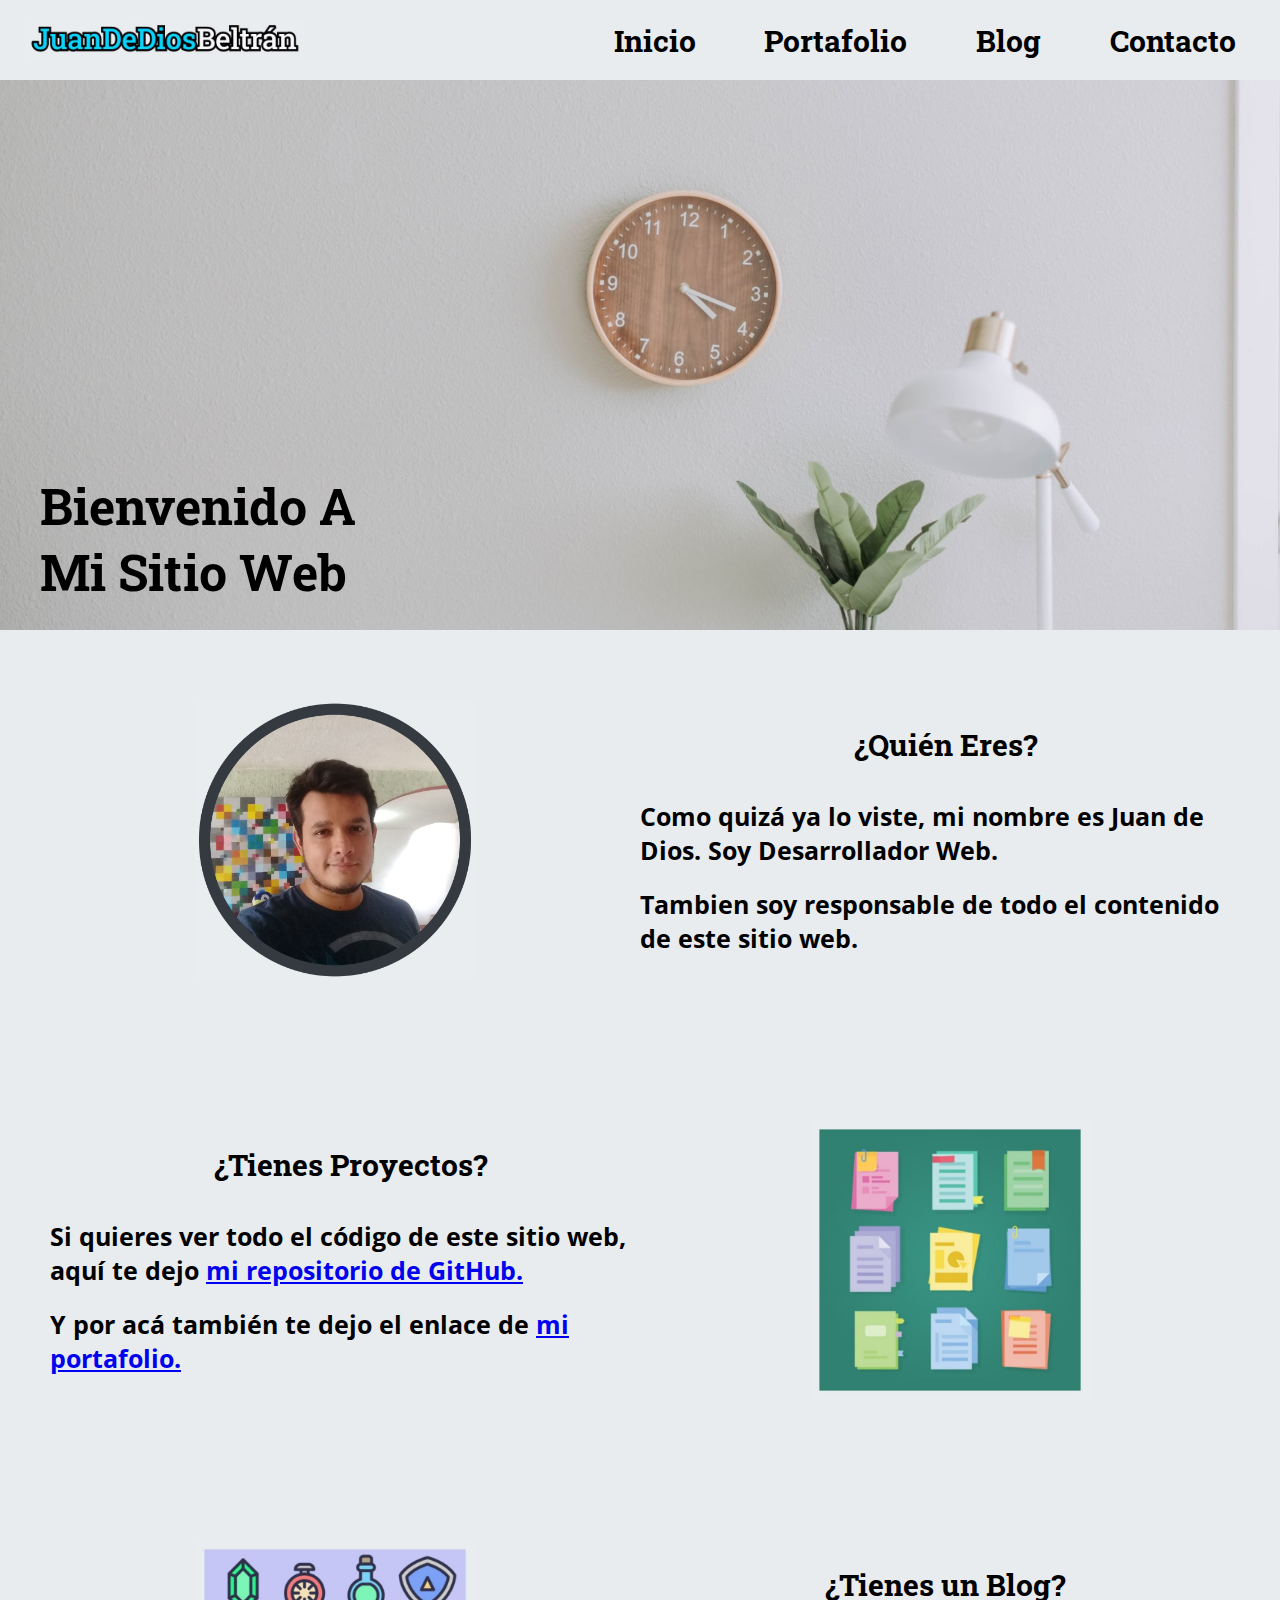
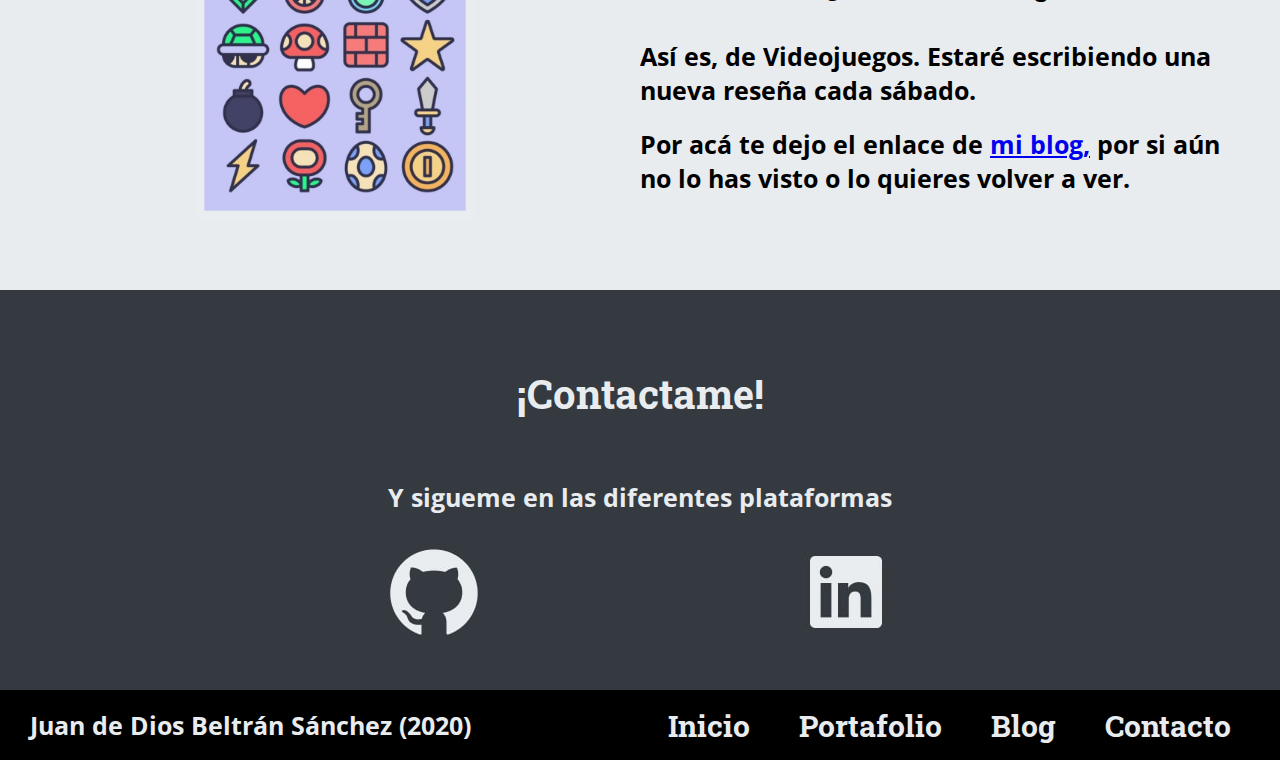
==== index.html @ 56208db0 "portafolio.css responsive; se modifico el texto en index.html en la seccion de videojuegos (Para agr" ====
<!DOCTYPE html>
<html lang="es">
<head>
    <meta charset="UTF-8">
    <meta name="viewport" content="width=device-width, initial-scale=1.0">
    <title>Inicio de Juan de Dios Beltrán</title>
    <link rel="preconnect" href="https://fonts.gstatic.com">
    <link href="https://fonts.googleapis.com/css2?family=Open+Sans&family=Roboto+Slab:wght@500&display=swap" rel="stylesheet">
    <link rel="stylesheet" href="css/estilos.css">
    <link rel="stylesheet" href="css/header.css">
    <link rel="stylesheet" href="css/index.css">
    <link rel="stylesheet" href="css/footer.css">
</head>
<body>
    <header>
        <section id="headerArriba">
            <div id="Isotipo">
                <a href="https://juandediosbeltran.github.io/"><img src="imagenes/Isotipo.jpg" alt=""></a></div>
            <div id="Navegacion">
                <ul>
                    <li><h2><a href="https://juandediosbeltran.github.io/">Inicio</a></h2></li>
                    <li><h2><a href="https://juandediosbeltran.github.io/portafolio.html">Portafolio</a></h2></li>
                    <li><h2><a href="https://juandediosbeltran.github.io/blog.html">Blog</a></h2></li>
                    <li><h2><a href="https://juandediosbeltran.github.io/contacto.html">Contacto</a></h2></li>
                </ul>
            </div>
        </section>
        <section id="headerAbajo" style="background-image: url(imagenes/Inicio.jpg); color: #000000;">
            <p><h1>Bienvenido a</h1></p>
            <p><h1>mi sitio web</h1></p>
        </section>
    </header>
    <main>
        <section id="mainInicio">
            <div class="texto">
                <p><h2>¿Quién Eres?</h2></p>
                <p><h3>Como quizá ya lo viste, mi nombre es Juan de Dios. Soy Desarrollador Web.</h3></p>
                <p><h3>Tambien soy responsable de todo el contenido de este sitio web.</h3></p>
            </div>
            <div class="imagen">
                <img src="imagenes/FotoMarcaPersonal.jpg" alt="Imagen mia">
            </div>
        </section>
        <section id="mainPortafolio">
            <div class="texto">
                <p><h2>¿Tienes Proyectos?</h2></p>
                <p><h3>Si quieres ver todo el código de este sitio web, aquí te dejo <a href="https://github.com/JuanDeDiosBeltran">mi repositorio de GitHub.</a></h3></p>
                <p><h3>Y por acá también te dejo el enlace de <a href="https://juandediosbeltran.github.io/portafolio.html">mi portafolio.</a></h3></p>
            </div>
            <div class="imagen">
                <img src="imagenes/ArchivosIndex.jpg" alt="Imagen de trabajo">
            </div>
        </section>
        <section id="mainBlog">
            <div class="texto">
                <p><h2>¿Tienes un Blog?</h2></p>
                <p><h3>Así es, de Videojuegos. Estaré escribiendo una nueva reseña cada sábado.</h3></p>
                <p><h3>Por acá te dejo el enlace de <a href="https://juandediosbeltran.github.io/blog.html">mi blog,</a> por si aún no lo has visto o lo quieres volver a ver.</h3></p>
            </div>
            <div class="imagen">
                <img src="imagenes/VideojuegosIndex.jpg" alt="Imagen de videojuegos">
            </div>
        </section>
    </main>
    <footer>
        <section id="footerArriba">
            <p><h2> <a href="contacto.html">¡Contactame!</a></h2></p>
            <p><h3>Y sigueme en las diferentes plataformas</h3></p>
            <div>
                <a href="https://github.com/JuanDeDiosBeltran"><img src="imagenes/GitHub.jpg" alt="GitHub"></a>
                <a href="https://www.linkedin.com/in/juan-de-dios-beltr%C3%A1n-s%C3%A1nchez-5502b41b7/"><img src="imagenes/LinkedIn.jpg" alt="LikedIn"></a>
            </div>
        </section>
        <section id="footerAbajo">
            <div><h3>Juan de Dios Beltrán Sánchez (2020)</h3></div>
            <div>
                <ul>
                    <li><h2><a href="index.html">Inicio</a></h2></li>
                    <li><h2><a href="portafolio.html">Portafolio</a></h2></li>
                    <li><h2><a href="blog.html">Blog</a></h2></li>
                    <li><h2><a href="contacto.html">Contacto</a></h2></li>
                </ul>
            </div>
        </section>
    </footer>
</body>
</html>
---- css/estilos.css ----
*{
    margin: 0;
    padding: 0;
}

h1{
    font-size: 50px;
    font-family: 'Roboto Slab', serif;.
}

h2{
    font-size: 30px;
    font-family: 'Roboto Slab', serif;.
}

h3{
    font-size: 25px;
    font-family: 'Open Sans', sans-serif;
}
---- css/header.css ----
#headerArriba{
    background-color:#E9ECEF;
    height: 70px;
    padding: 5px 10px;

    display: flex;
}

#headerArriba a{
    color: black;
    text-decoration: none;
}

#headerArriba a:hover{
    text-decoration: underline;
}

#headerArriba div{
    flex: 1 1 auto;

    display: flex;
    align-items: center;
}

#Isotipo img{
    padding-left: 15px;
    width: 280px;
    height: 40px;
}

#Navegacion ul{
    flex: 1 1 auto;
    list-style-type: none;

    display: flex;
}

#Navegacion li{
    flex: 1 1 auto;

    display: flex;
    justify-content: center;
}

/**/

#headerAbajo{
    height: 500px;
    padding: 25px 40px;
    text-transform: capitalize;
    background-size: cover;
    background-position: center;

    display: flex;
    flex-flow: column nowrap;
    align-items: flex-start;
    justify-content: flex-end;
}

@media only screen and (max-width: 992px){

#headerArriba{
    height: 120px;

    flex-flow: column nowrap;
}

#Isotipo{
    display: flex;
    justify-content: center;
}

#Isotipo img{
    padding-left: 0px;
}

#Navegacion{
    width: 100%;
}

}

@media only screen and (max-width: 600px){

#headerArriba{
    height: 150px;
}

#headerArriba ul{
    flex-flow: row wrap;
}

#headerArriba li{
    height: 50px;
    min-width: 200px;
}

}

@media only screen and (max-width: 436px){

#headerArriba{
    height: 280px;
}

}
---- css/index.css ----
main{
    background-color:#E9ECEF;
    
    display: flex;
    flex-flow: column nowrap;
}

main section{
    flex: 1 1 auto;
    height: 400px;
    padding: 10px 30px;

    display: flex;
}

#mainInicio, #mainBlog{
    flex-flow: row-reverse nowrap;

}

#mainPortafolio{
    padding-left: 50px;

    flex-flow: row nowrap;

}

main section div{
    flex: 1 1 50%;

    display: flex;
    flex-flow: column nowrap;
    align-items: center;
    justify-content: center;
}

main img{
    height: 280px;
    width: 280px;
}

.texto h2{
    padding-bottom: 15px;
}

.texto p{
    padding: 5px 0px;
}

@media only screen and (max-width: 800px){

#mainInicio, #mainPortafolio, #mainBlog{
    height: 700px;

    flex-flow: column nowrap;

}

#mainPortafolio{
    padding: 10px 30px;
}

}
---- css/footer.css ----
#footerArriba a, 
#footerAbajo a{
    color: #E9ECEF;
    text-decoration: none;
}

#footerArriba a:hover, #footerArriba a:active,
#footerAbajo a:hover, #footerAbajo a:active{
    text-decoration: underline;
}

/**/

#footerArriba{
    background-color: #343A40;
    color: #E9ECEF;
    height: 400px;

    display: flex;
    flex-flow: column nowrap;
    justify-content: center;
    align-items: center;
}

#footerArriba h2{
    font-size: 40px;
}

#footerArriba p{
    padding-bottom: 30px;
}

#footerArriba div{
    height: 100px;
    width: 40%;

    display: flex;
    flex-flow: row nowrap;
    justify-content: space-between;
    align-items: center;
}

/**/

#footerAbajo{
    background-color: #000000;
    color: #E9ECEF;
    height: 70px;

    display: flex;
    flex-flow: row nowrap;
}

#footerAbajo div{
    flex: 1 1 auto;
    align-self: center;
}

#footerAbajo div:first-child{
    padding-left: 30px;
}

#footerAbajo ul{
    list-style-type: none;

    display: flex;
    flex-flow: row nowrap;
}

#footerAbajo li{
    flex: 1 1 auto;
}

@media only screen and (max-width: 992px){

#footerAbajo{
    height: 150px;

    flex-flow: column nowrap;
}

#footerAbajo div{
    width: 100%;
}

#footerAbajo div:first-child{
    padding-left: 0px;
    
    display: flex;
    align-items: center;
    justify-content: center;
}

#footerAbajo div:last-child{
    display: flex;
    align-items: center;
    justify-content: center;
}

#footerAbajo ul{
    width: 100%;
}

#footerAbajo li{
    padding: 0px 15px;

    display: flex;
    justify-content: center;
}

}

@media only screen and (max-width: 800px){

#footerArriba{
    height: 600px;
}

#footerArriba p{
    flex: 1 1 5%;
}

#footerArriba div{
    flex: 1 1 90%;

    flex-flow: column nowrap;
    justify-content: center;
}

#footerArriba div a{
    padding: 25px;
}

}

@media only screen and (max-width: 600px){

#footerArriba{
    height: 680px;
}

#footerArriba h3{
    padding: 25px;
}

/**/

#footerAbajo{
    height: 180px;
}

#footerAbajo h3{
    padding: 0px 25px;
}

#footerAbajo ul{
    flex-flow: row wrap;
}

#footerAbajo li{
    height: 50px;
    min-width: 180px;
}

}

@media only screen and (max-width: 500px){

#footerAbajo{
    height: 210px;
}

#footerAbajo li{
    min-width: 130px;
}

}

@media only screen and (max-width: 337px){

#footerAbajo{
    height: 350px;
}

}
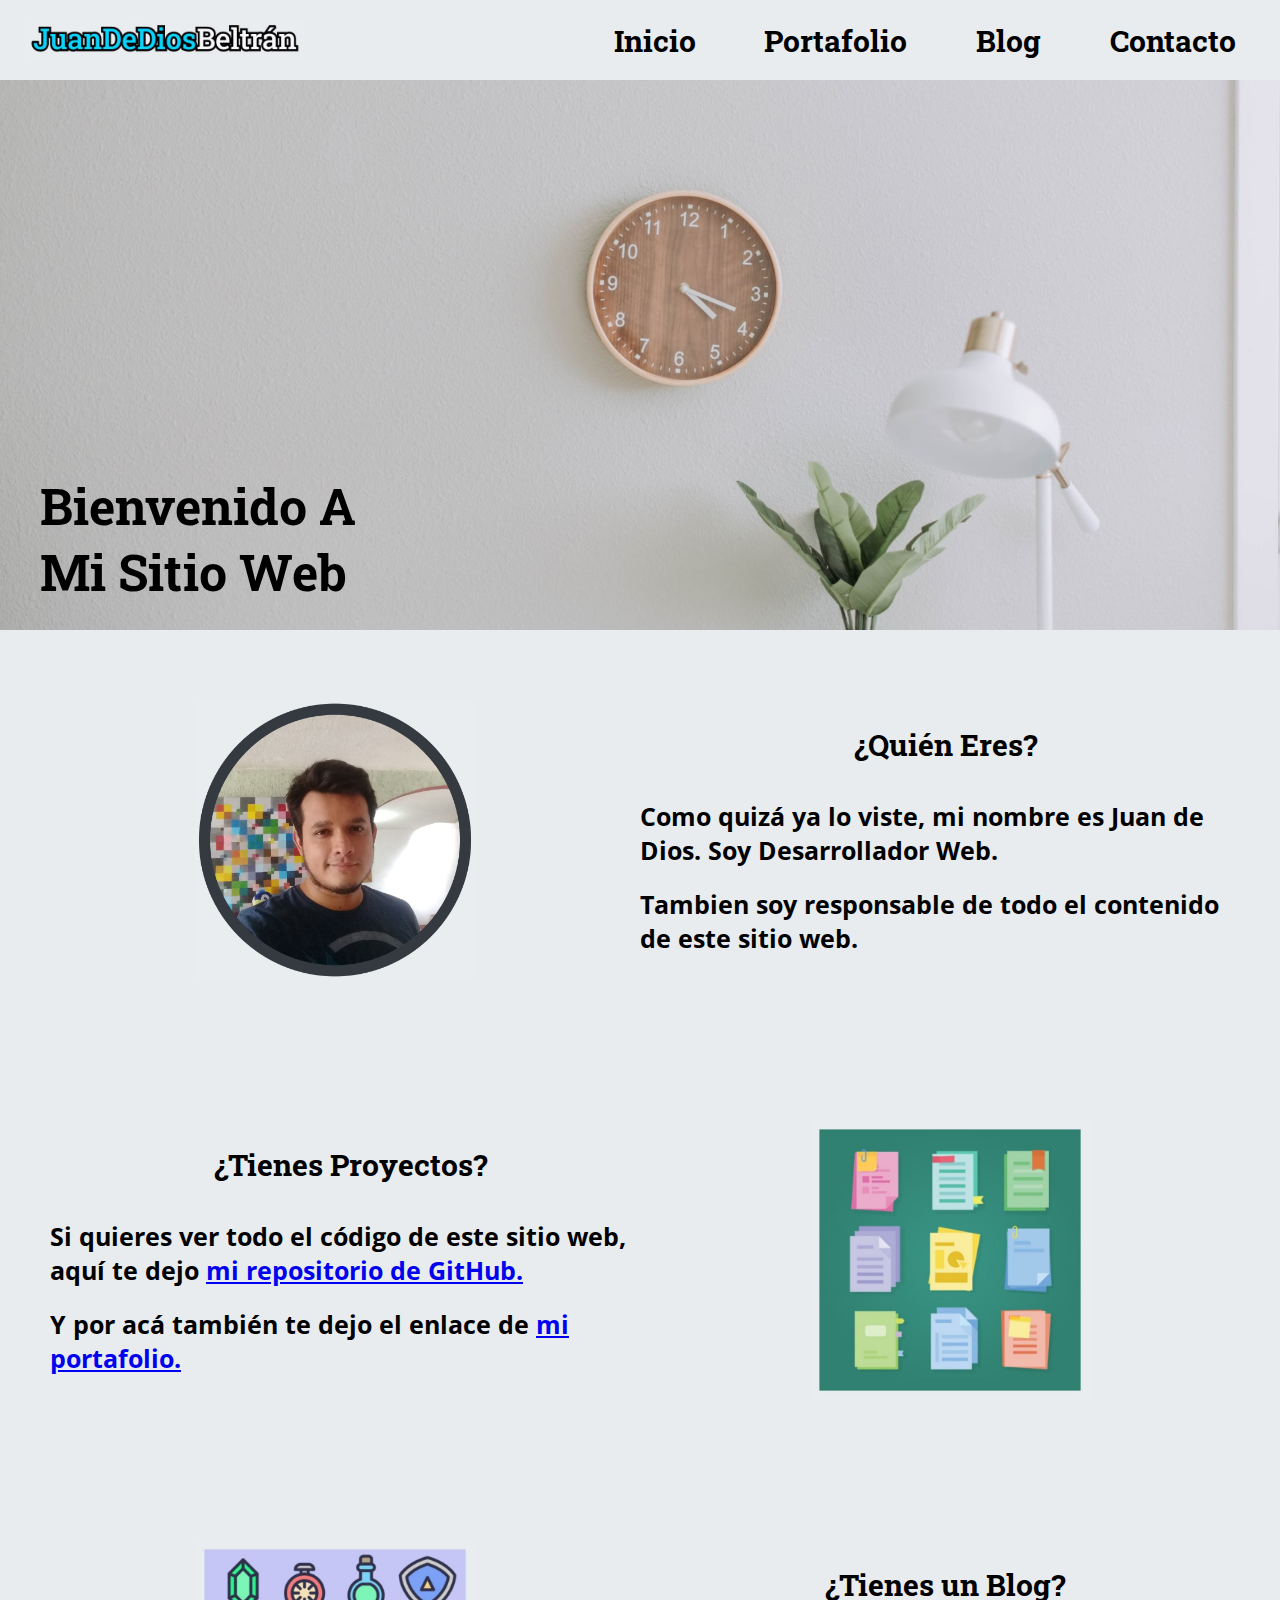
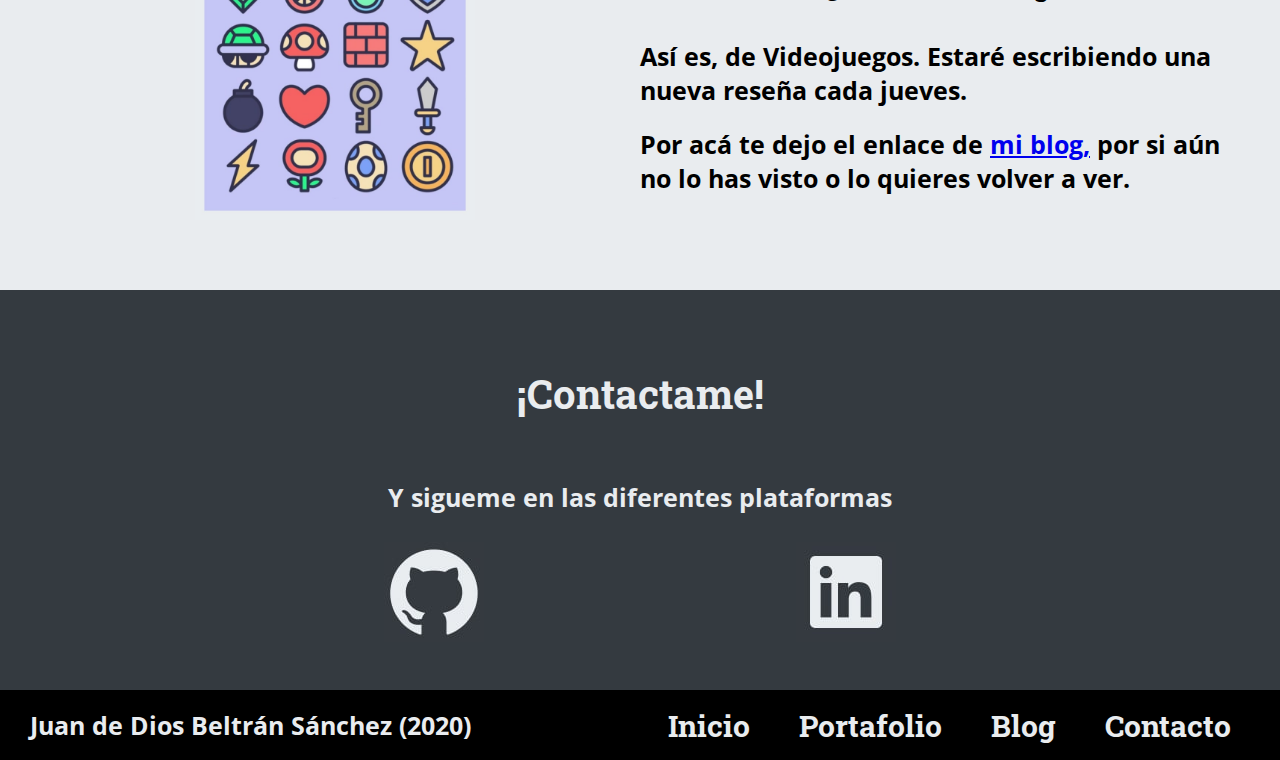
==== commit ec6aa700: "Se ha modificado gran parte del texto en blog.html y en portafolio.html, index.html solo se cambió l" ====
--- a/index.html
+++ b/index.html
@@ -54,7 +54,7 @@
         <section id="mainBlog">
             <div class="texto">
                 <p><h2>¿Tienes un Blog?</h2></p>
-                <p><h3>Así es, de Videojuegos. Estaré escribiendo una nueva reseña cada sábado.</h3></p>
+                <p><h3>Así es, de Videojuegos. Estaré escribiendo una nueva reseña cada jueves.</h3></p>
                 <p><h3>Por acá te dejo el enlace de <a href="https://juandediosbeltran.github.io/blog.html">mi blog,</a> por si aún no lo has visto o lo quieres volver a ver.</h3></p>
             </div>
             <div class="imagen">
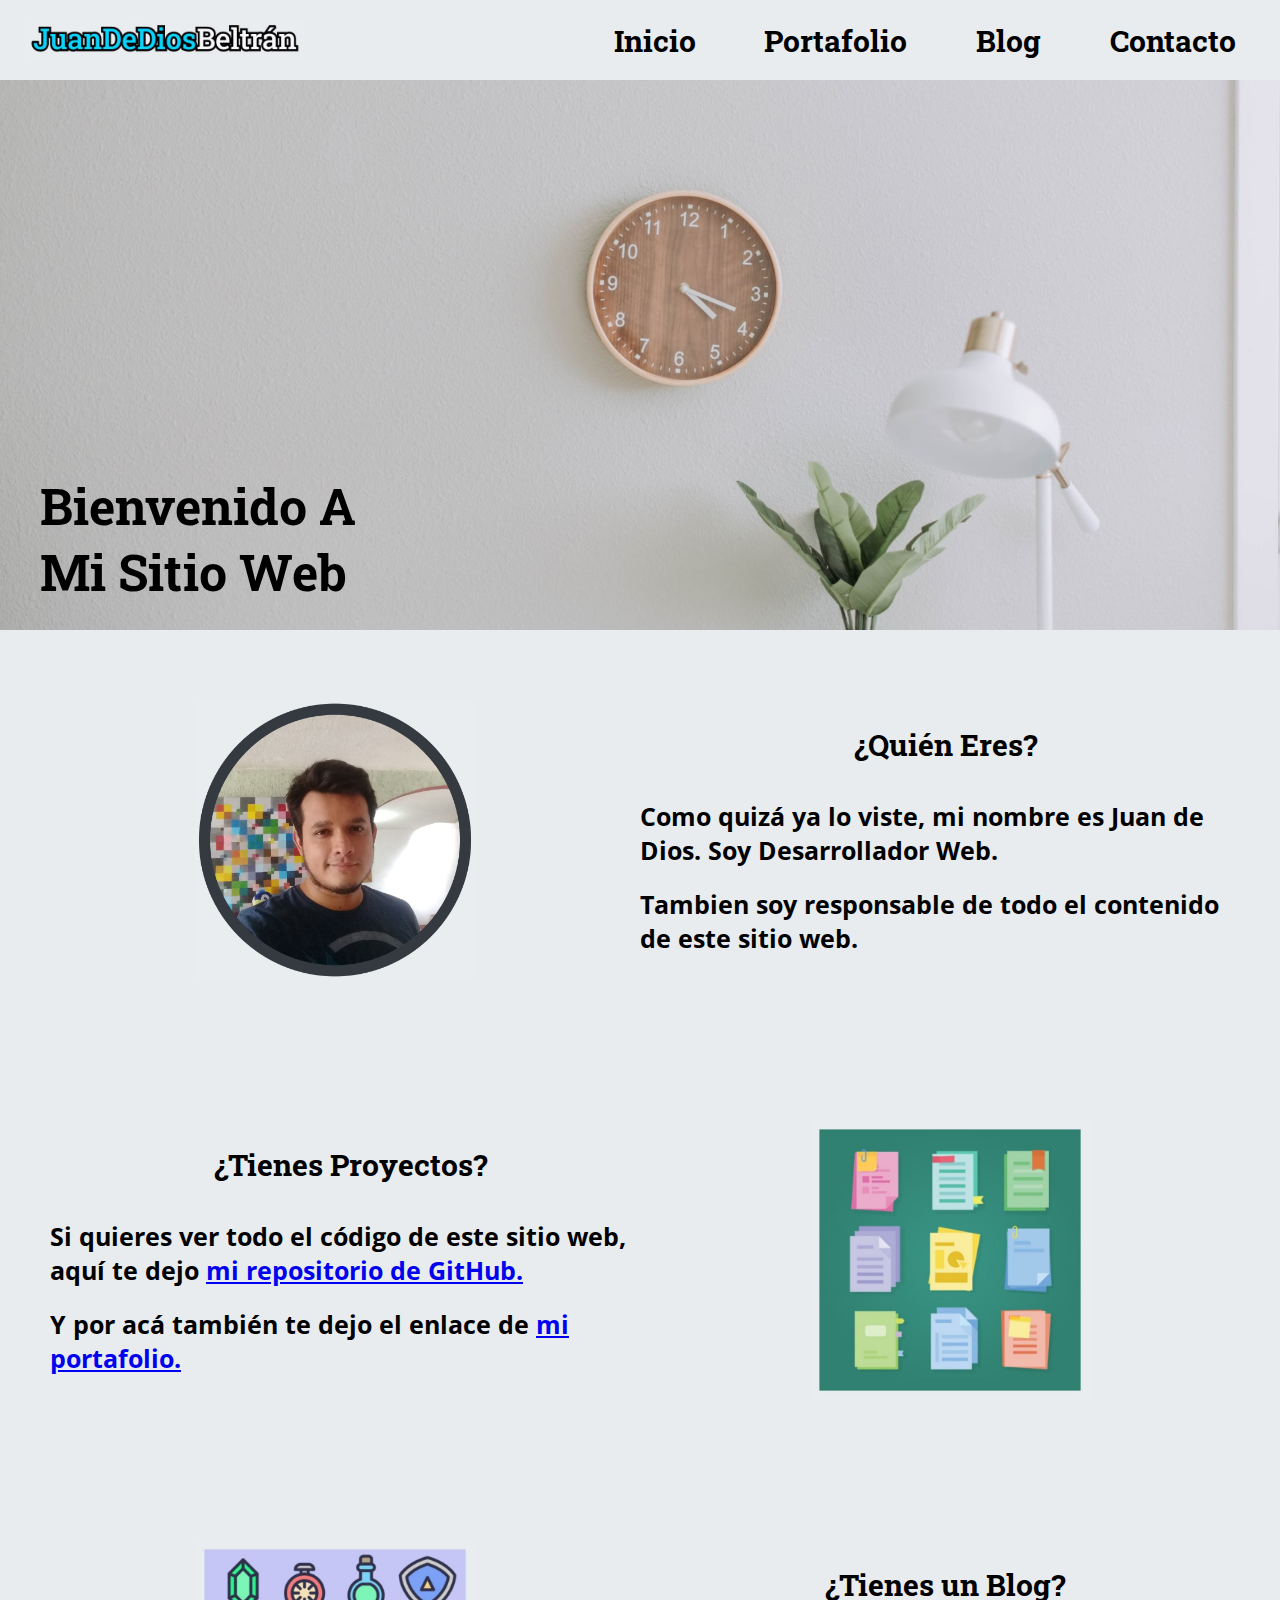
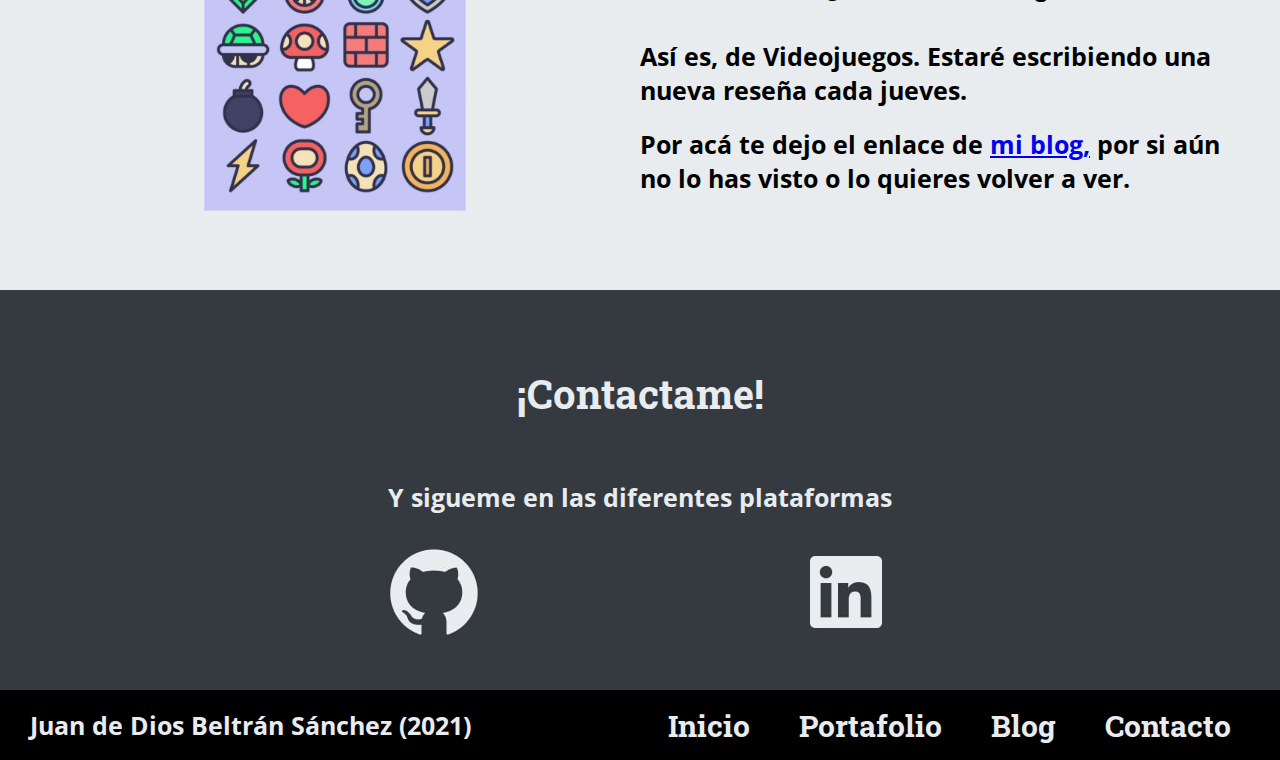
==== commit b950c5f1: "initial commit" ====
--- a/index.html
+++ b/index.html
@@ -72,7 +72,7 @@
             </div>
         </section>
         <section id="footerAbajo">
-            <div><h3>Juan de Dios Beltrán Sánchez (2020)</h3></div>
+            <div><h3>Juan de Dios Beltrán Sánchez (2021)</h3></div>
             <div>
                 <ul>
                     <li><h2><a href="index.html">Inicio</a></h2></li>
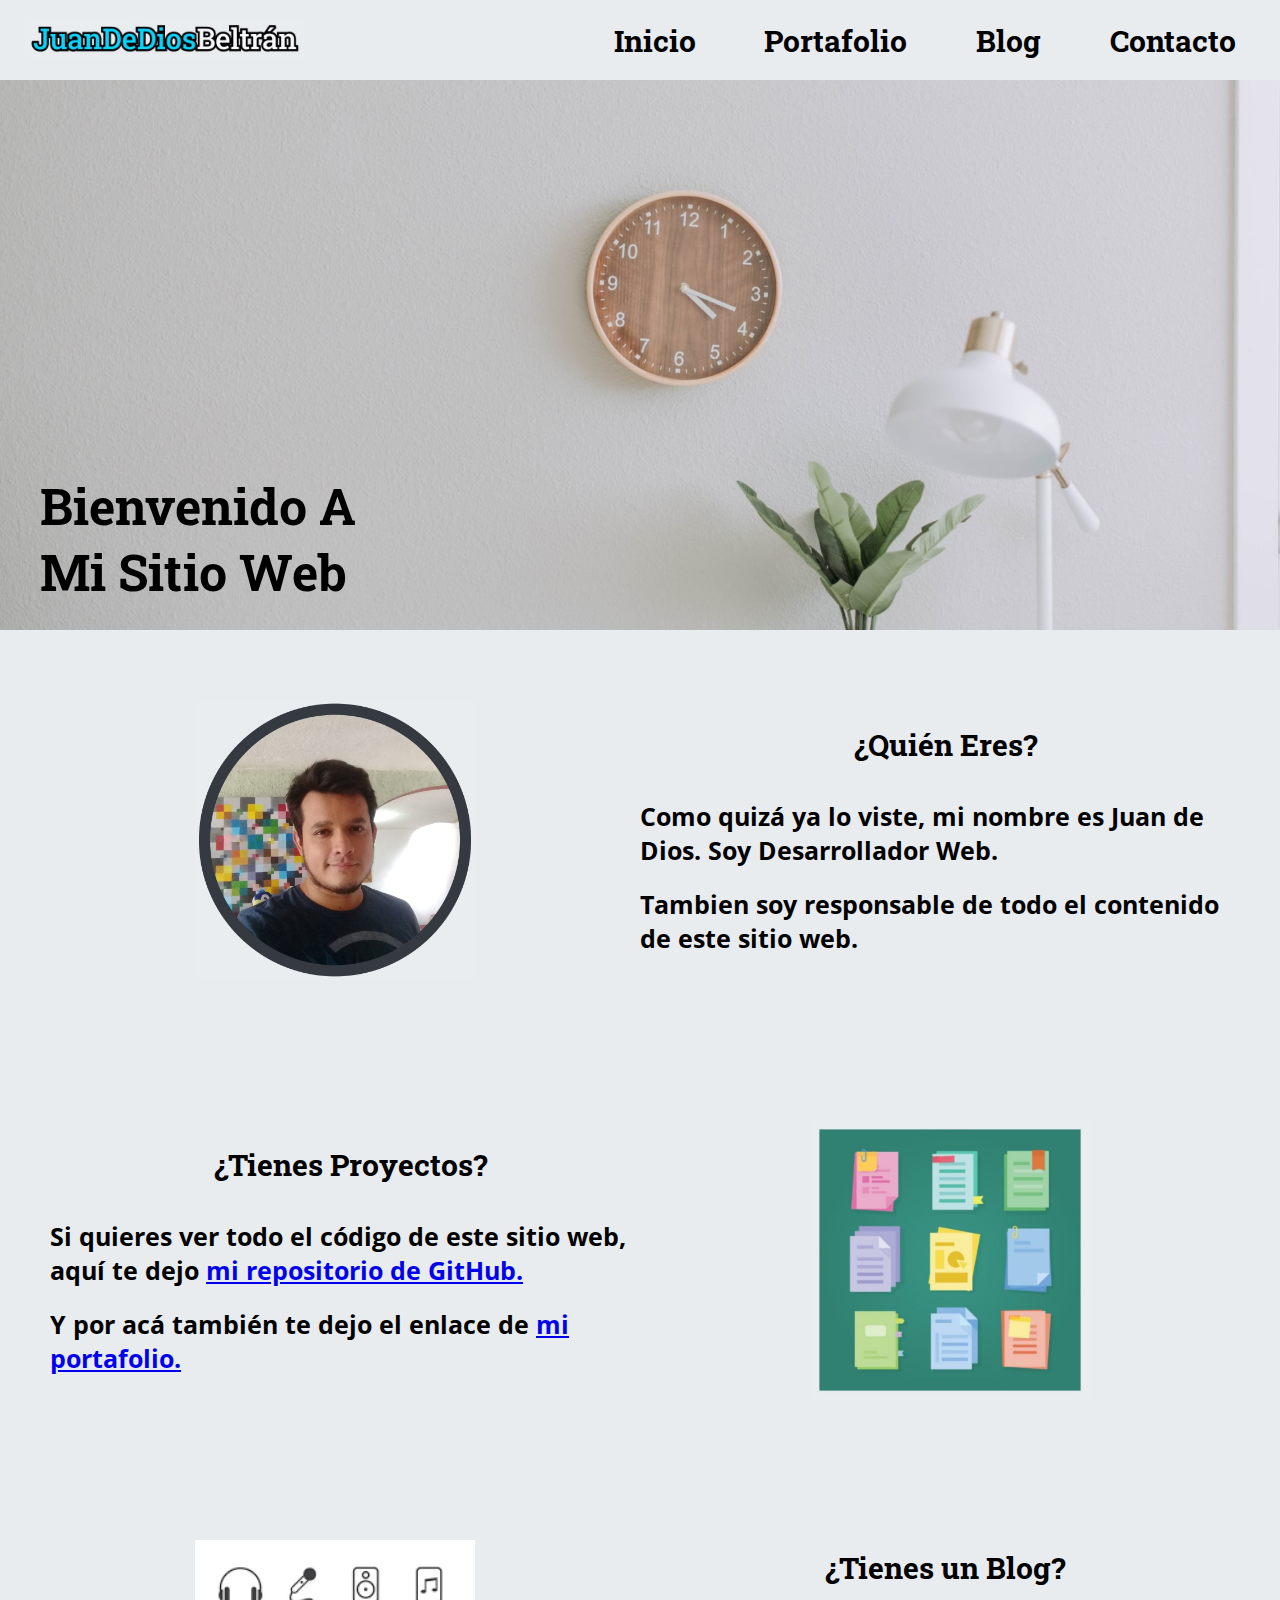
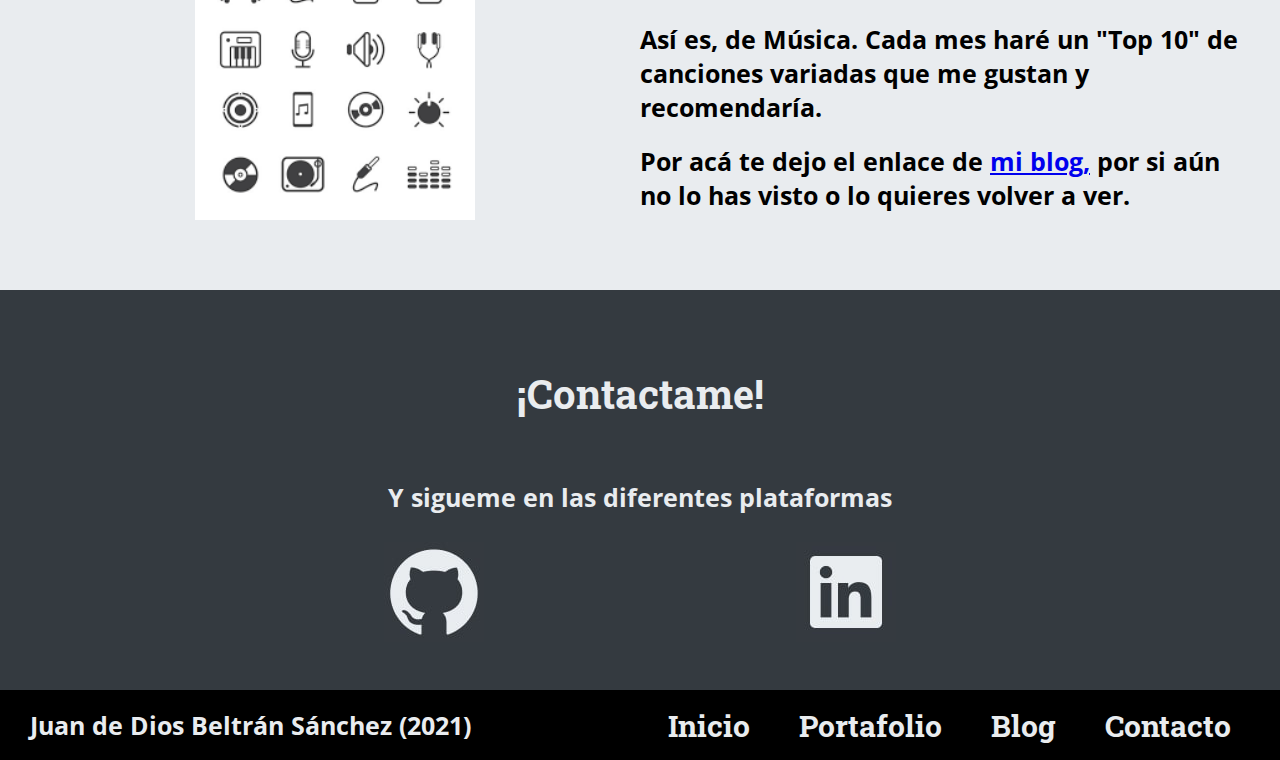
==== commit ac4672d9: "Feliz porque ya pude modificar mi sitio web. Se crea un token y se agregan a las credenciales de Win" ====
--- a/index.html
+++ b/index.html
@@ -54,11 +54,11 @@
         <section id="mainBlog">
             <div class="texto">
                 <p><h2>¿Tienes un Blog?</h2></p>
-                <p><h3>Así es, de Videojuegos. Estaré escribiendo una nueva reseña cada jueves.</h3></p>
+                <p><h3>Así es, de Música. Cada mes haré un "Top 10" de canciones variadas que me gustan y recomendaría.</h3></p>
                 <p><h3>Por acá te dejo el enlace de <a href="https://juandediosbeltran.github.io/blog.html">mi blog,</a> por si aún no lo has visto o lo quieres volver a ver.</h3></p>
             </div>
             <div class="imagen">
-                <img src="imagenes/VideojuegosIndex.jpg" alt="Imagen de videojuegos">
+                <img src="imagenes/MusicaIndex.jpg" alt="Imagen de videojuegos">
             </div>
         </section>
     </main>
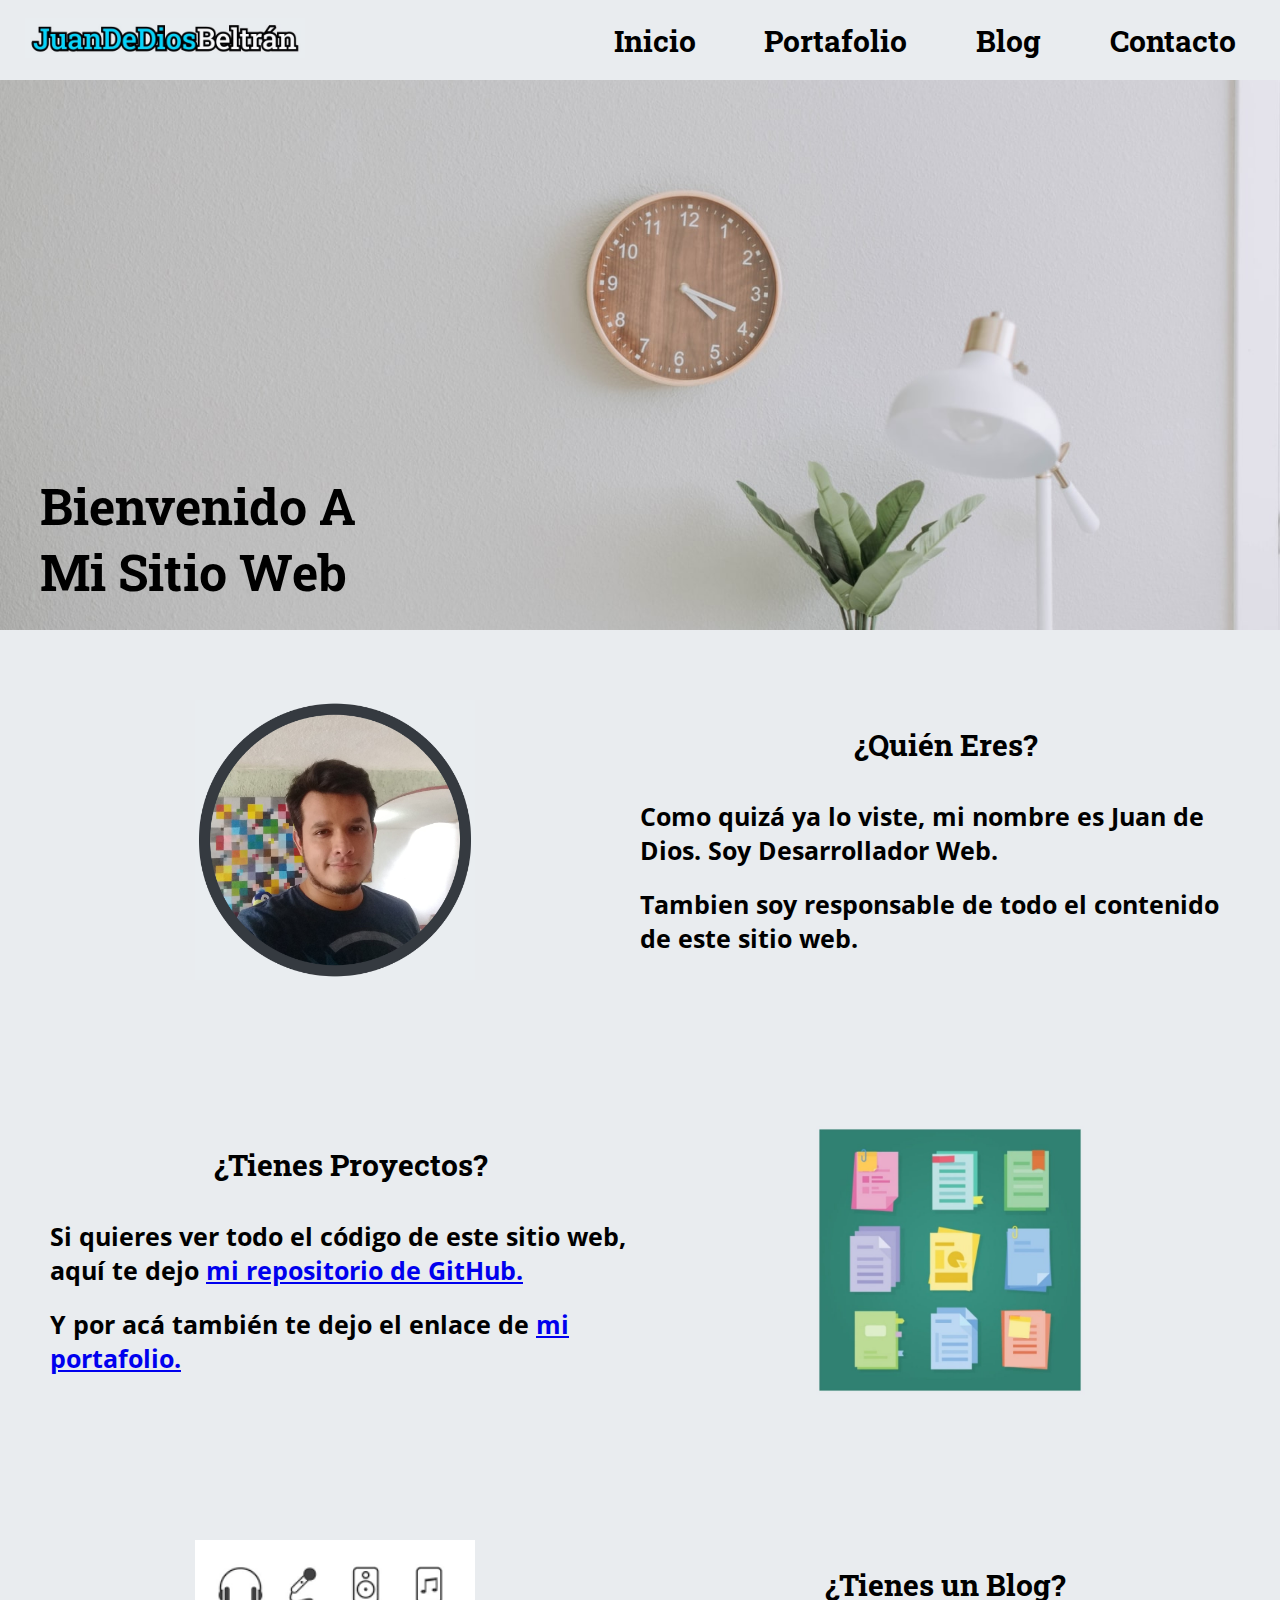
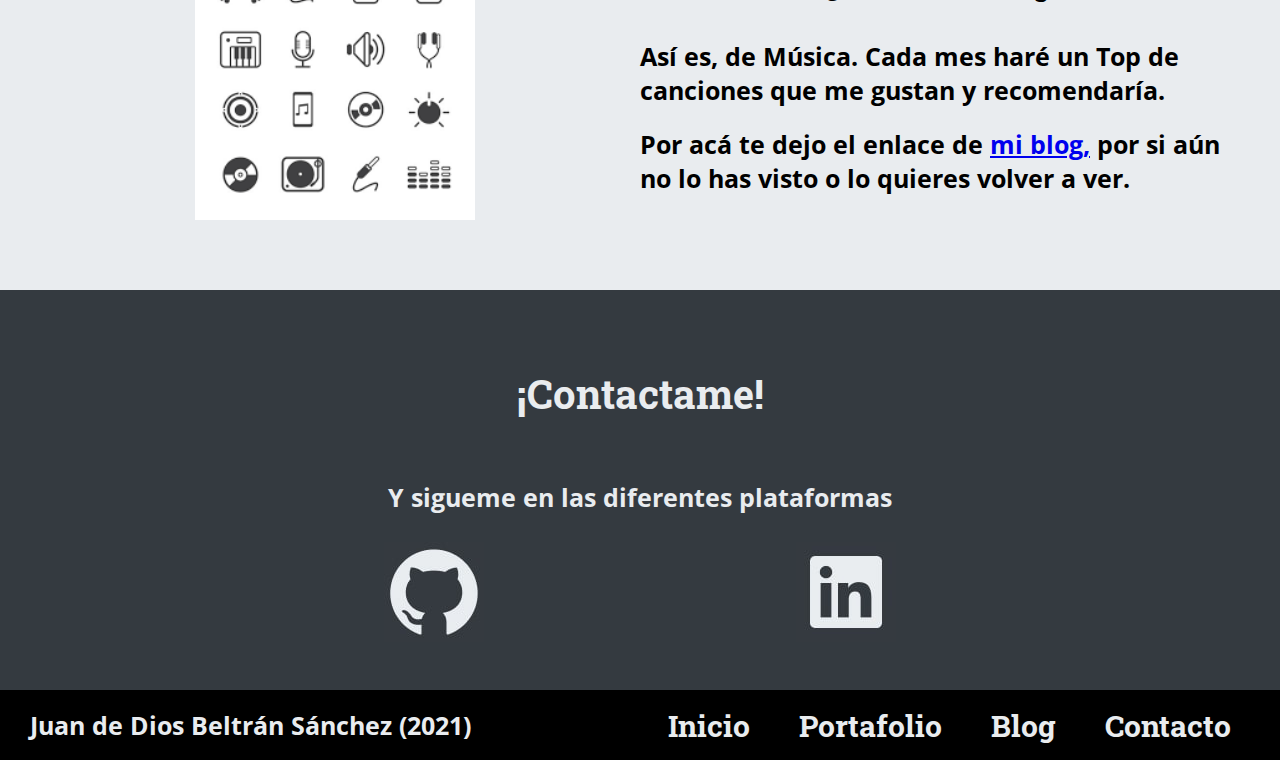
==== commit 5f69bfa4: "Se modificó la descrpcion en la seccion del blog en index.html" ====
--- a/index.html
+++ b/index.html
@@ -54,7 +54,7 @@
         <section id="mainBlog">
             <div class="texto">
                 <p><h2>¿Tienes un Blog?</h2></p>
-                <p><h3>Así es, de Música. Cada mes haré un "Top 10" de canciones variadas que me gustan y recomendaría.</h3></p>
+                <p><h3>Así es, de Música. Cada mes haré un Top de canciones que me gustan y recomendaría.</h3></p>
                 <p><h3>Por acá te dejo el enlace de <a href="https://juandediosbeltran.github.io/blog.html">mi blog,</a> por si aún no lo has visto o lo quieres volver a ver.</h3></p>
             </div>
             <div class="imagen">
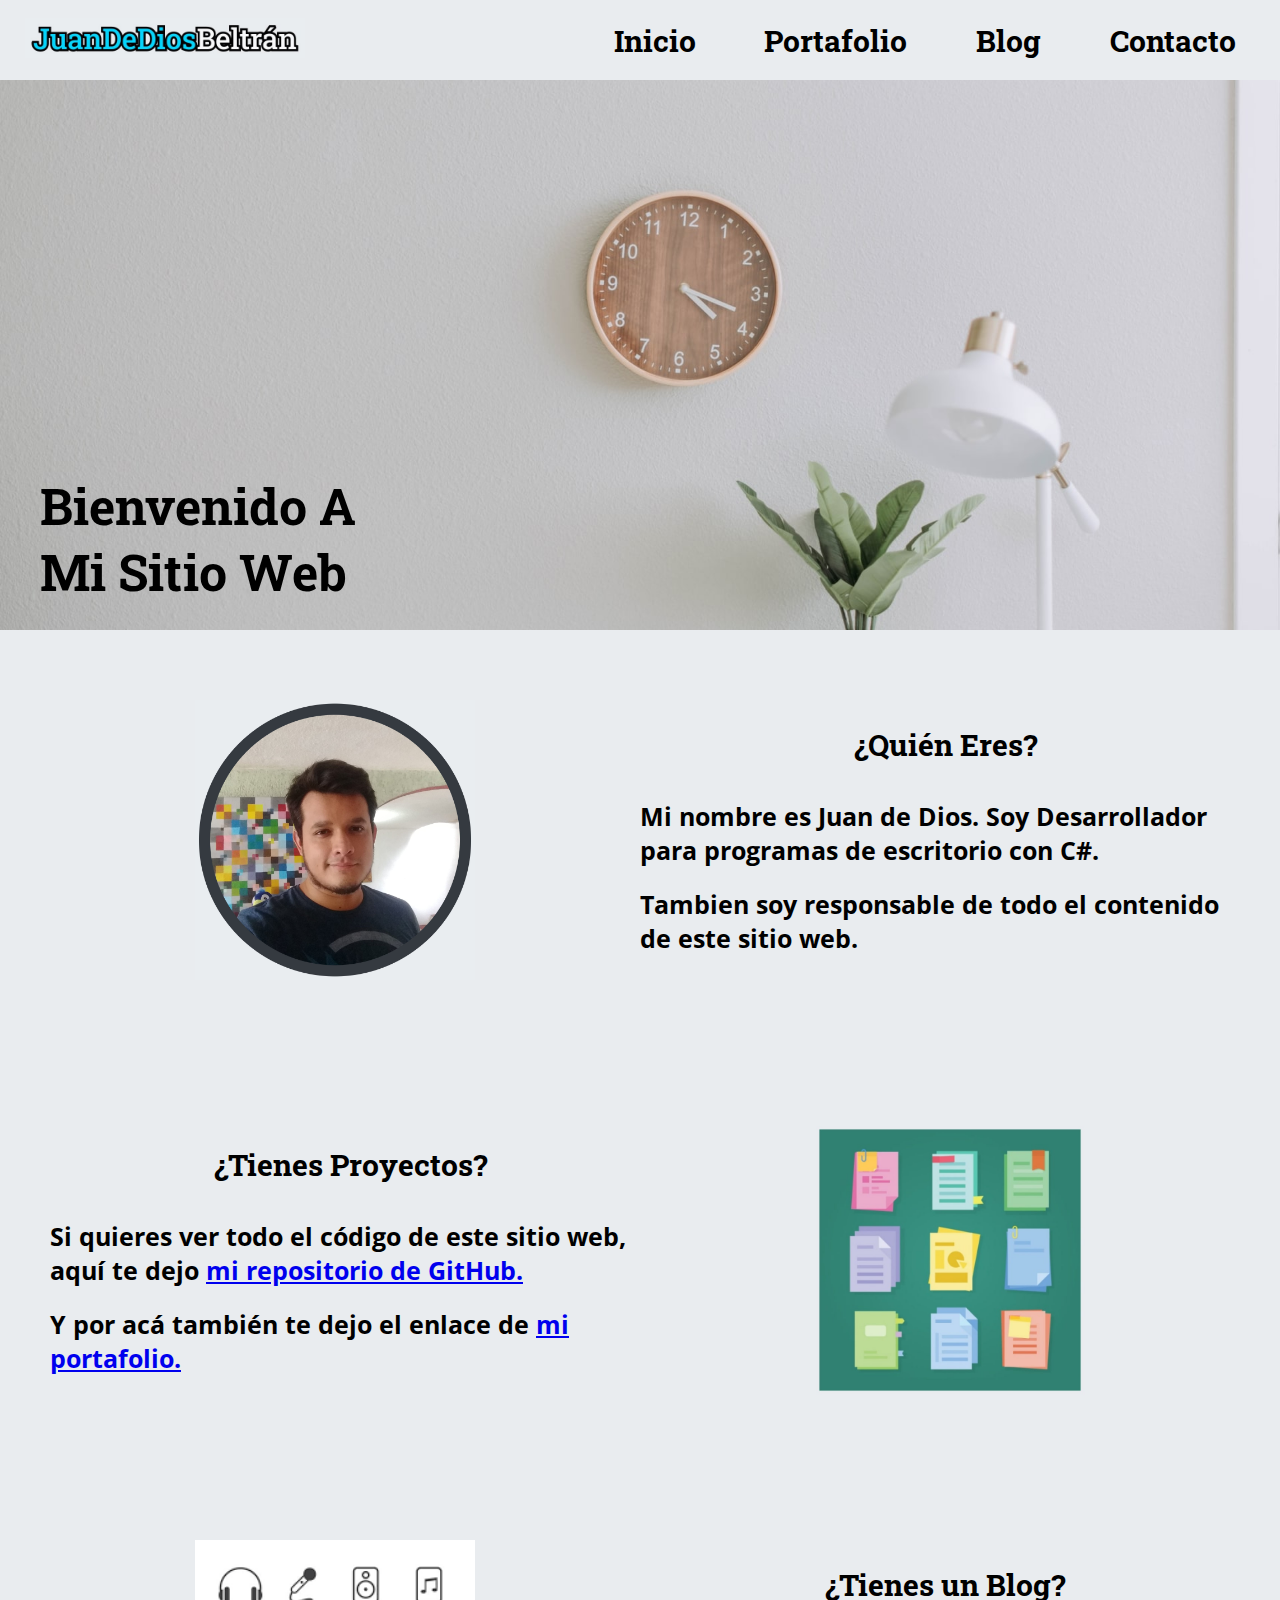
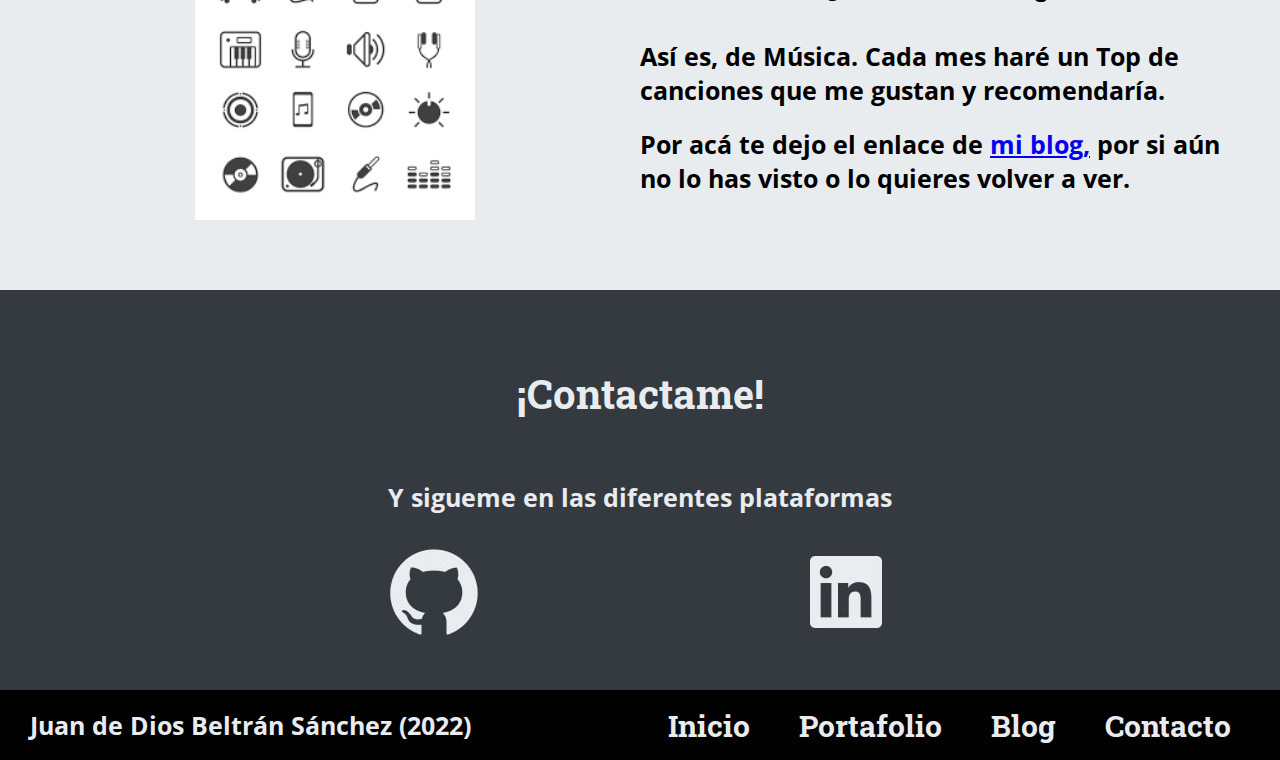
==== commit cb5433e2: "Cambio de fechas y ahora ya no me nombro como programador web, sino programador con c#" ====
--- a/index.html
+++ b/index.html
@@ -34,7 +34,7 @@
         <section id="mainInicio">
             <div class="texto">
                 <p><h2>¿Quién Eres?</h2></p>
-                <p><h3>Como quizá ya lo viste, mi nombre es Juan de Dios. Soy Desarrollador Web.</h3></p>
+                <p><h3>Mi nombre es Juan de Dios. Soy Desarrollador para programas de escritorio con C#.</h3></p>
                 <p><h3>Tambien soy responsable de todo el contenido de este sitio web.</h3></p>
             </div>
             <div class="imagen">
@@ -72,7 +72,7 @@
             </div>
         </section>
         <section id="footerAbajo">
-            <div><h3>Juan de Dios Beltrán Sánchez (2021)</h3></div>
+            <div><h3>Juan de Dios Beltrán Sánchez (2022)</h3></div>
             <div>
                 <ul>
                     <li><h2><a href="index.html">Inicio</a></h2></li>
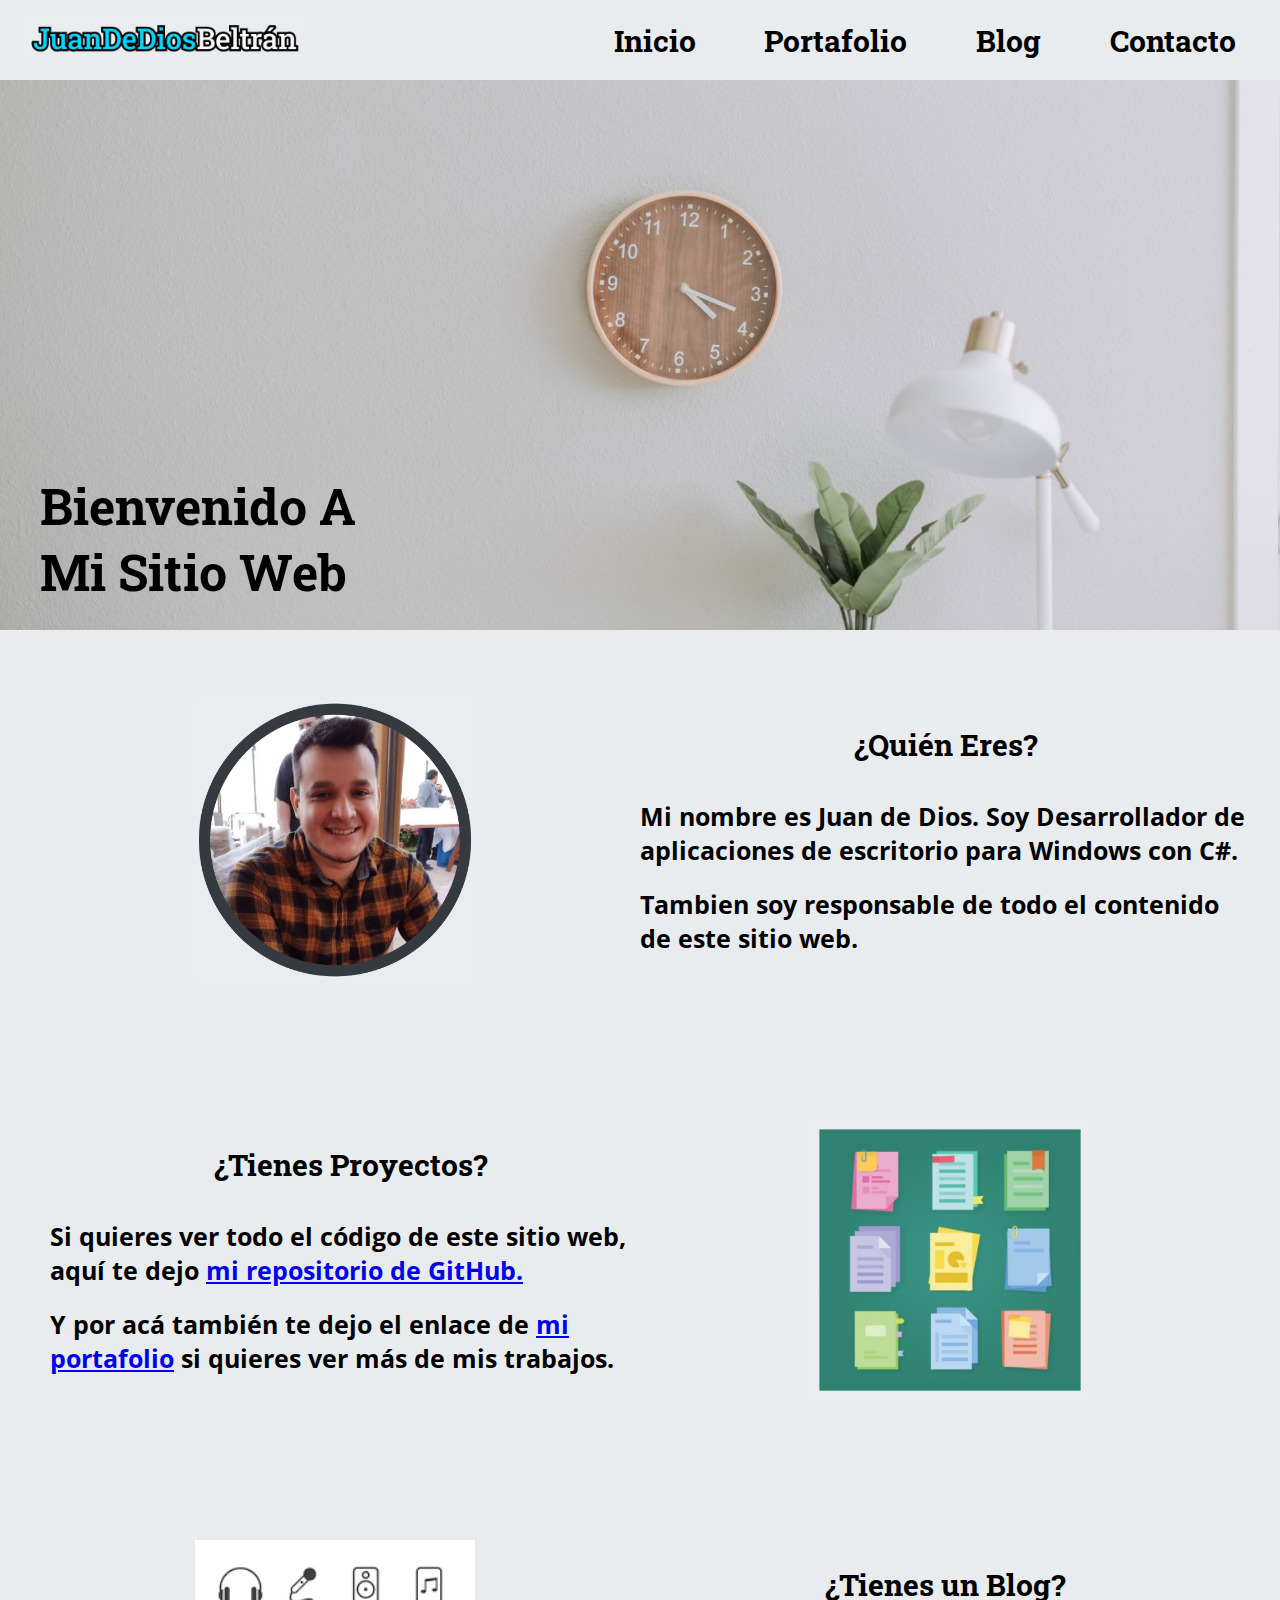
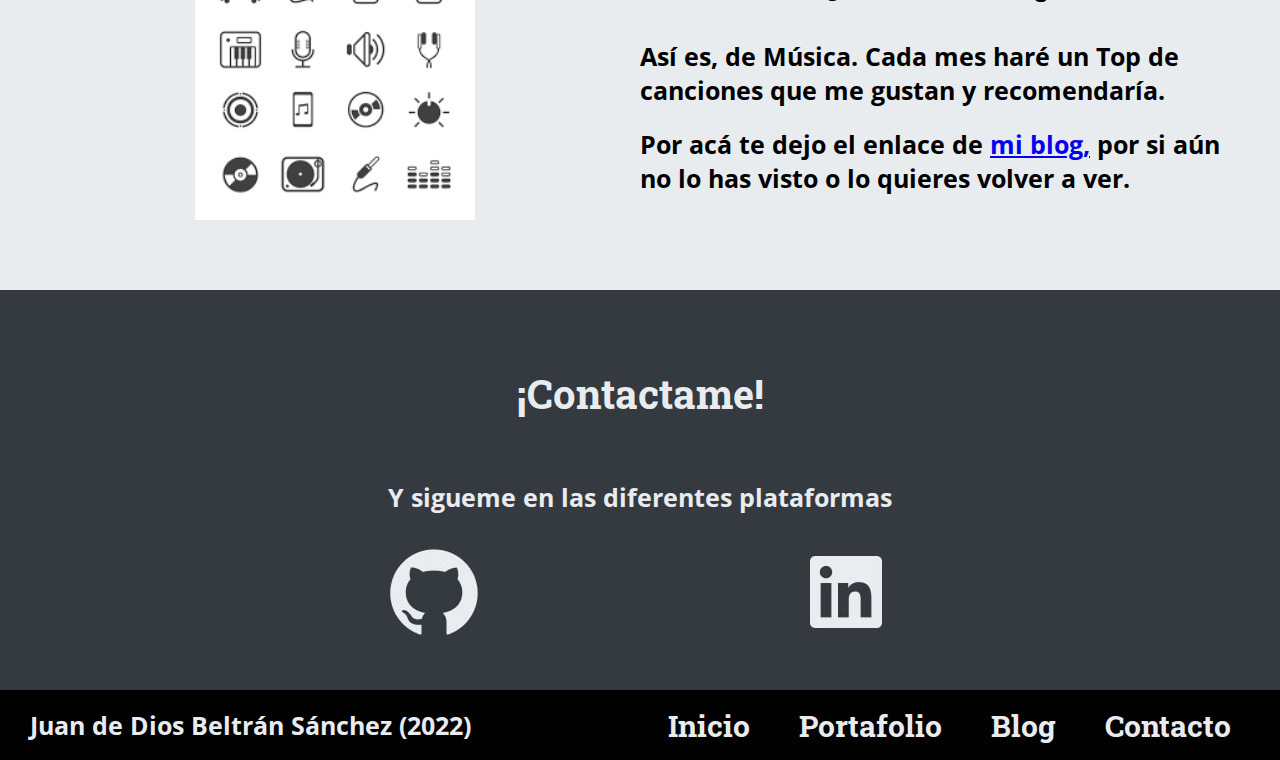
==== commit b524799b: "Agregué la actual imagen de marca personal, le cambie un poco más del texto descriptivo en el index." ====
--- a/index.html
+++ b/index.html
@@ -34,18 +34,18 @@
         <section id="mainInicio">
             <div class="texto">
                 <p><h2>¿Quién Eres?</h2></p>
-                <p><h3>Mi nombre es Juan de Dios. Soy Desarrollador para programas de escritorio con C#.</h3></p>
+                <p><h3>Mi nombre es Juan de Dios. Soy Desarrollador de aplicaciones de escritorio para Windows con C#.</h3></p>
                 <p><h3>Tambien soy responsable de todo el contenido de este sitio web.</h3></p>
             </div>
             <div class="imagen">
-                <img src="imagenes/FotoMarcaPersonal.jpg" alt="Imagen mia">
+                <img src="imagenes/Foto Personal (Tomada Feb22, Subida May22).jpg" alt="Imagen mia">
             </div>
         </section>
         <section id="mainPortafolio">
             <div class="texto">
                 <p><h2>¿Tienes Proyectos?</h2></p>
                 <p><h3>Si quieres ver todo el código de este sitio web, aquí te dejo <a href="https://github.com/JuanDeDiosBeltran">mi repositorio de GitHub.</a></h3></p>
-                <p><h3>Y por acá también te dejo el enlace de <a href="https://juandediosbeltran.github.io/portafolio.html">mi portafolio.</a></h3></p>
+                <p><h3>Y por acá también te dejo el enlace de <a href="https://juandediosbeltran.github.io/portafolio.html">mi portafolio</a> si quieres ver más de mis trabajos.</h3></p>
             </div>
             <div class="imagen">
                 <img src="imagenes/ArchivosIndex.jpg" alt="Imagen de trabajo">
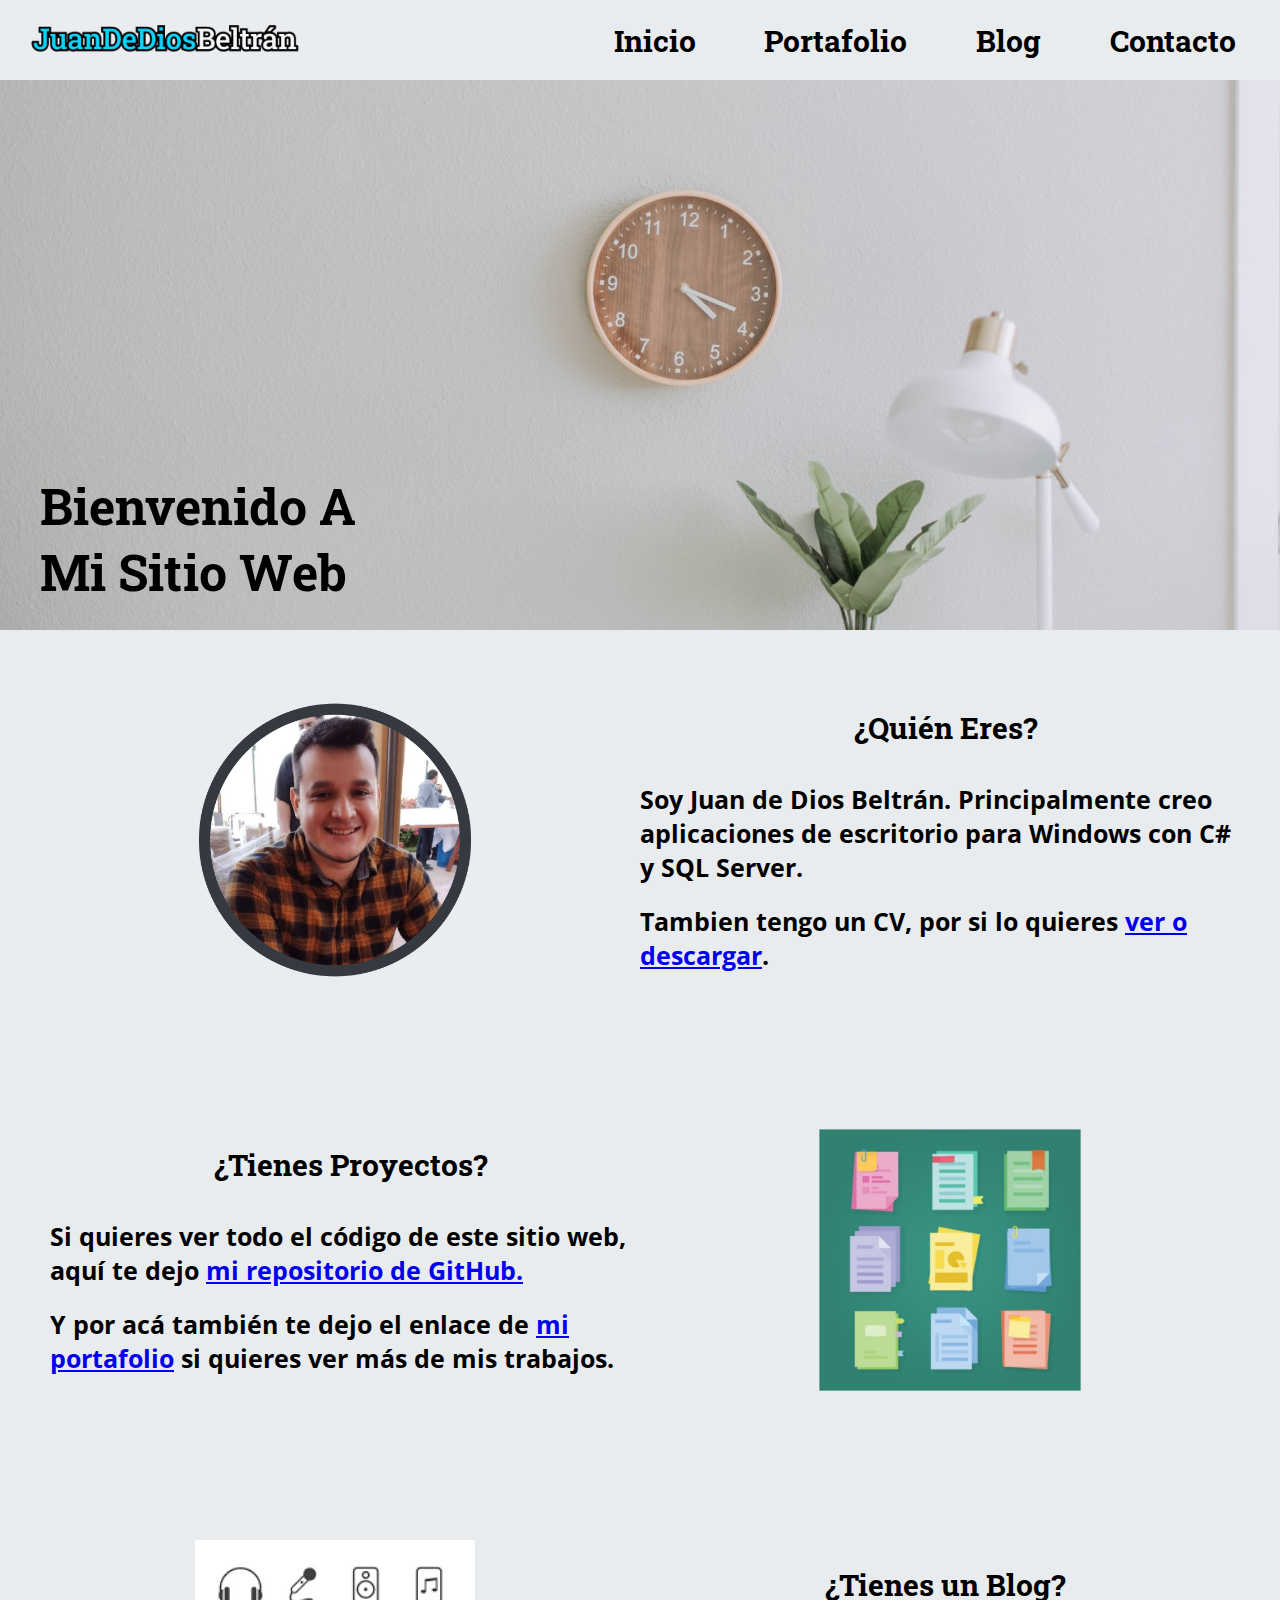
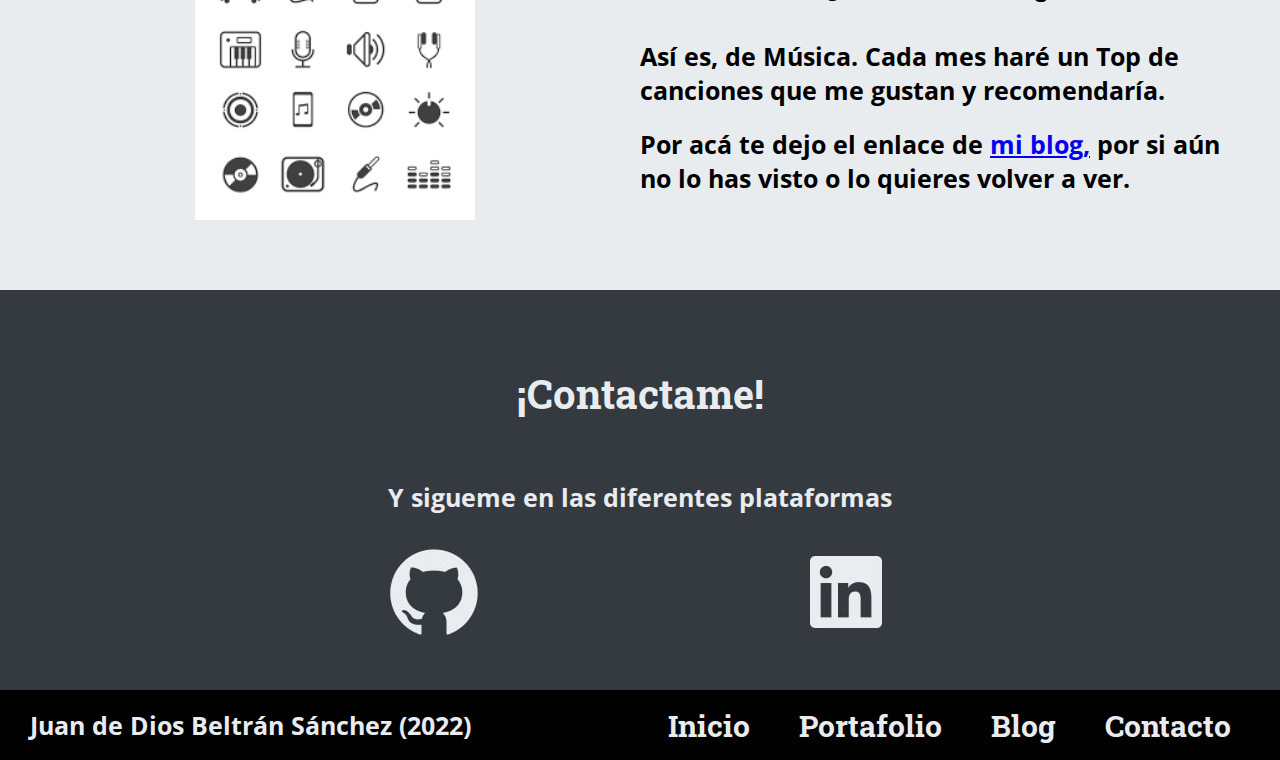
==== commit 027f7ef7: "Le he agregado mi CV a la pagina, he agregado una carpeta llamada CV en donde agregue mi curriculum " ====
--- a/index.html
+++ b/index.html
@@ -34,8 +34,10 @@
         <section id="mainInicio">
             <div class="texto">
                 <p><h2>¿Quién Eres?</h2></p>
-                <p><h3>Mi nombre es Juan de Dios. Soy Desarrollador de aplicaciones de escritorio para Windows con C#.</h3></p>
-                <p><h3>Tambien soy responsable de todo el contenido de este sitio web.</h3></p>
+                <p><h3>Soy Juan de Dios Beltrán. Principalmente creo aplicaciones de escritorio para Windows con C# y SQL Server.</h3></p>
+                <!--<p><h3>Tambien soy responsable de todo el contenido de este sitio web.</h3></p>-->
+                <!--<p><h3>Puedes <a href="cv/Curriculum Vitae, Juan de Dios Beltran Sanchez.pdf" target="_blank">ver</a> mi CV si lo deseas, o también lo puedes <a href="cv/Curriculum Vitae, Juan de Dios Beltran Sanchez.pdf" download="Juan de Dios Beltrán, CV.pdf">descargar</a>.</h3></p>-->
+                <p><h3>Tambien tengo un CV, por si lo quieres <a href="cv/Curriculum Vitae, Juan de Dios Beltran Sanchez.pdf" target="_blank">ver o descargar</a>.</h3></p>
             </div>
             <div class="imagen">
                 <img src="imagenes/Foto Personal (Tomada Feb22, Subida May22).jpg" alt="Imagen mia">
